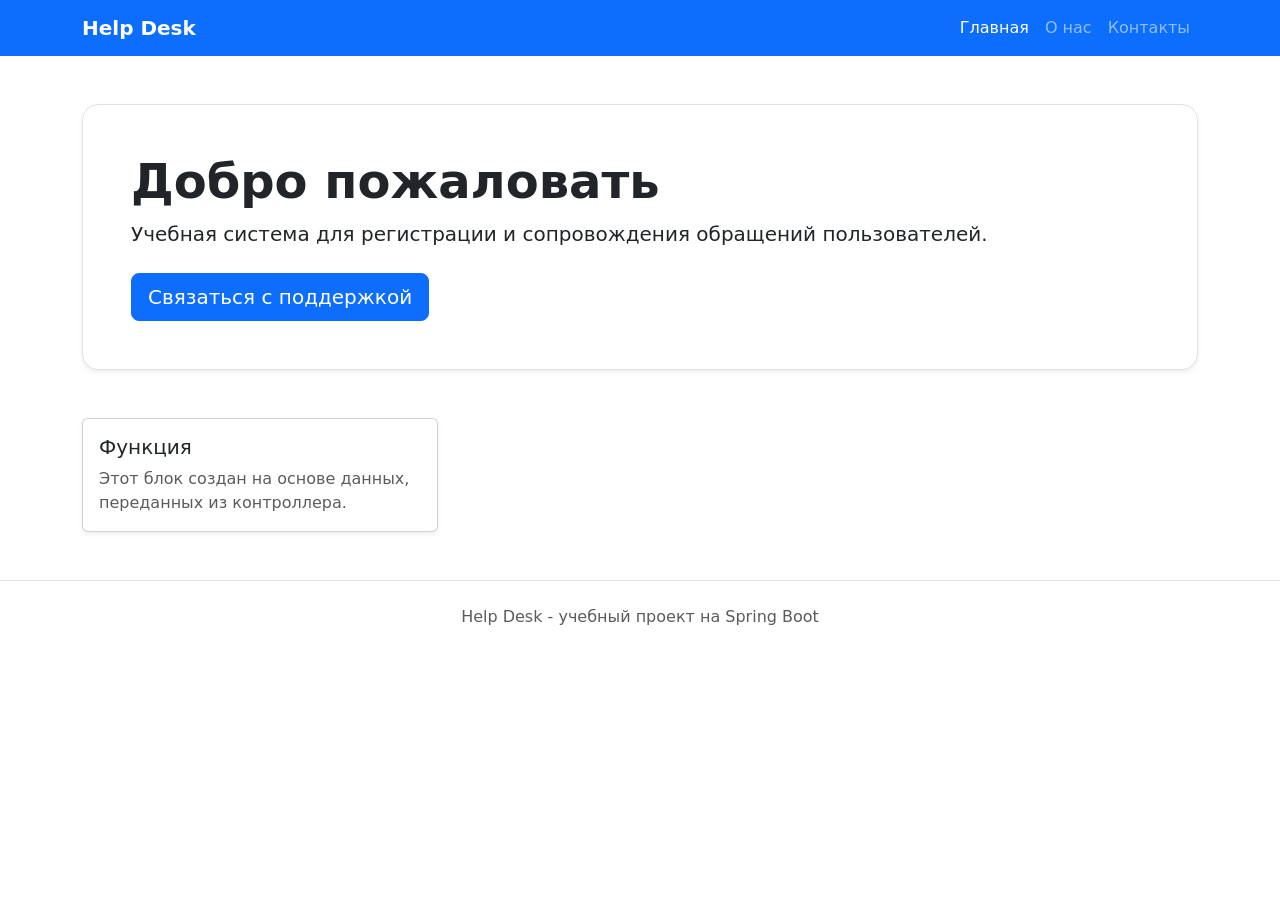
==== src/main/resources/templates/index.html @ e2d503f0 "Module 2: Thymeleaf and Bootstrap finished" ====
<!doctype html>
<html lang="ru" xmlns:th="http://www.thymeleaf.org">
<head>
    <meta charset="UTF-8">
    <meta name="viewport" content="width=device-width, initial-scale=1">
    <title th:text="${pageTitle}">Help Desk</title>
    <link
            href="https://cdn.jsdelivr.net/npm/bootstrap@5.3.8/dist/css/bootstrap.min.css"
            rel="stylesheet">
    <link rel="stylesheet" th:href="@{/static.css/style.css}">
</head>
<body>
<nav class="navbar navbar-expand-lg navbar-dark bg-primary">
    <div class="container">
        <a class="navbar-brand fw-bold" th:href="@{/}">Help Desk</a>
        <div class="navbar-nav">
            <a class="nav-link active" th:href="@{/}">Главная</a>
            <a class="nav-link" th:href="@{/about}">О нас</a>
            <a class="nav-link" th:href="@{/contacts}">Контакты</a>
        </div>
    </div>
</nav>

<main class="container py-5">
    <section class="hero-card p-5 rounded-4 border shadow-sm">
        <h1 class="display-5 fw-bold" th:text="${welcomeMessage}">
            Добро пожаловать
        </h1>
        <p class="lead mb-4">
            Учебная система для регистрации и сопровождения обращений пользователей.
        </p>
        <a class="btn btn-primary btn-lg" th:href="@{/contacts}">
            Связаться с поддержкой
        </a>
    </section>

    <section class="row g-4 mt-4">
        <div class="col-md-4" th:each="feature : ${features}">
            <div class="card h-100 shadow-sm">
                <div class="card-body">
                    <h2 class="h5" th:text="${feature}">Функция</h2>
                    <p class="card-text text-muted">
                        Этот блок создан на основе данных, переданных из контроллера.
                    </p>
                </div>
            </div>
        </div>
    </section>
</main>

<footer class="footer py-4 border-top">
    <div class="container text-center text-muted">
        Help Desk - учебный проект на Spring Boot
    </div>
</footer>

<script
        src="https://cdn.jsdelivr.net/npm/bootstrap@5.3.8/dist/js/bootstrap.bundle.min.js">
</script>
</body>
</html>
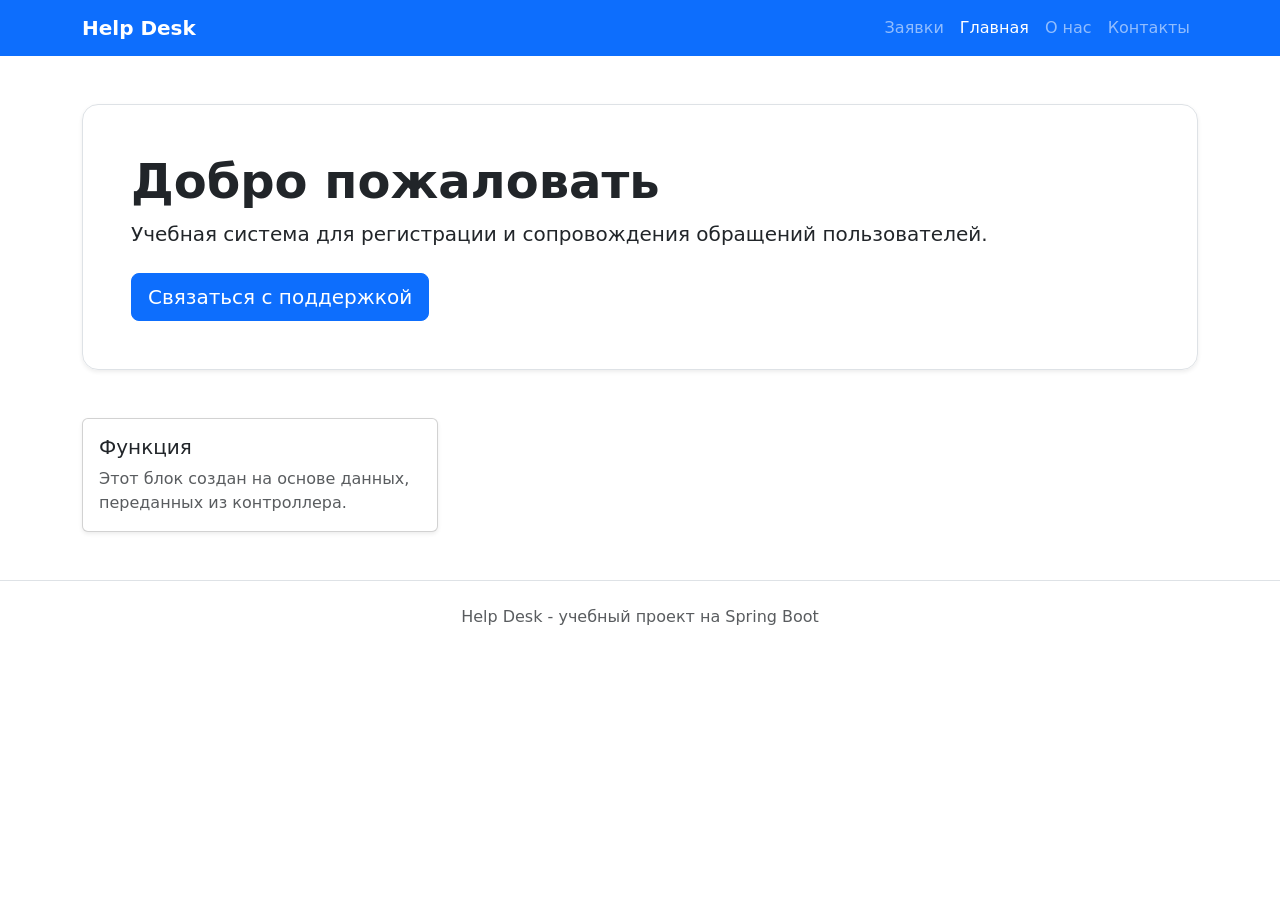
==== commit 959c992f: "Module 3: Добавлена ссылка "Заявки" в навигацию всех страниц. Выполнены мини-задания: добавлены 2 но" ====
--- a/src/main/resources/templates/index.html
+++ b/src/main/resources/templates/index.html
@@ -14,6 +14,7 @@
     <div class="container">
         <a class="navbar-brand fw-bold" th:href="@{/}">Help Desk</a>
         <div class="navbar-nav">
+            <a class="nav-link" th:href="@{/tickets}">Заявки</a>
             <a class="nav-link active" th:href="@{/}">Главная</a>
             <a class="nav-link" th:href="@{/about}">О нас</a>
             <a class="nav-link" th:href="@{/contacts}">Контакты</a>
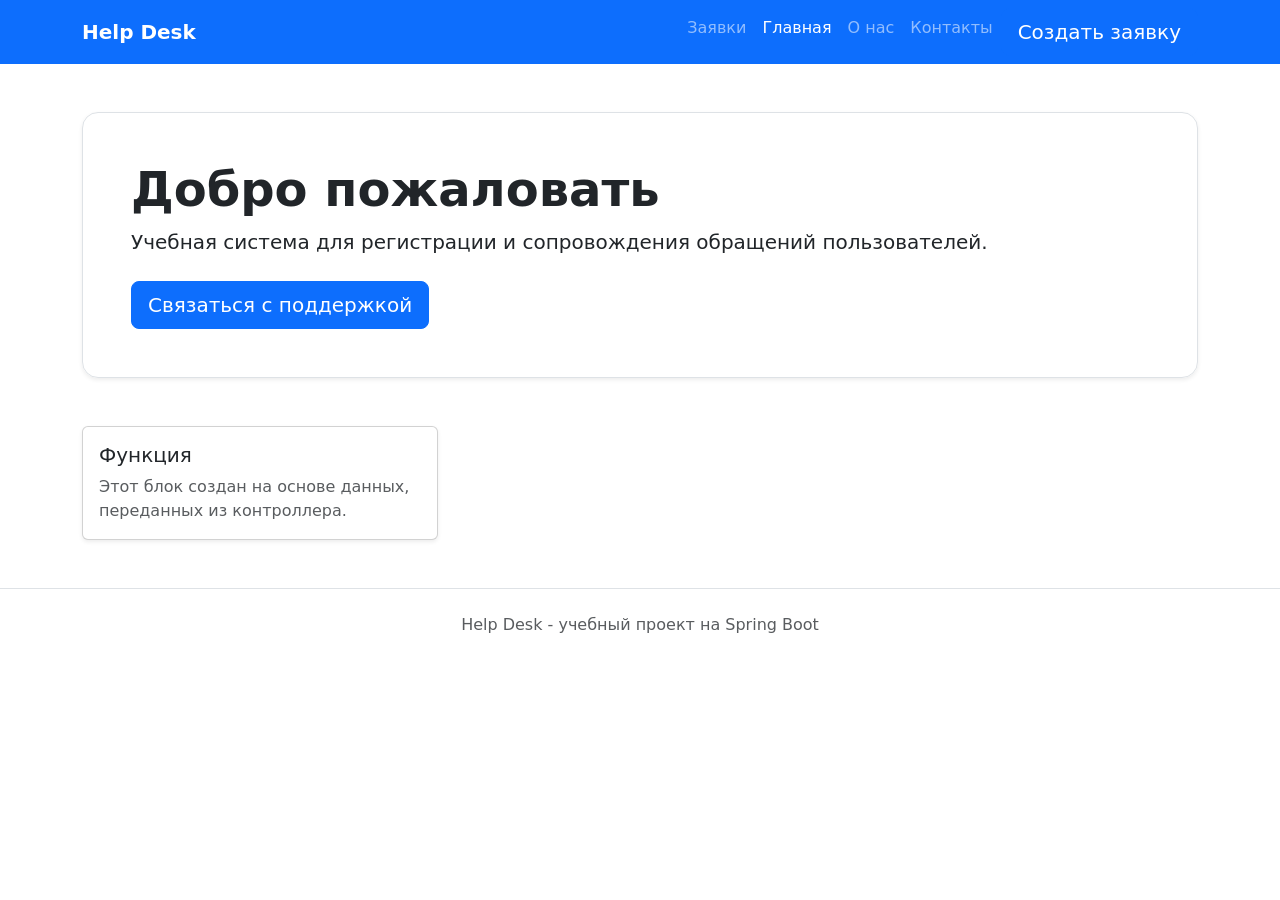
==== commit 99026852: "Module 4: add ticket creation form and service layer" ====
--- a/src/main/resources/templates/index.html
+++ b/src/main/resources/templates/index.html
@@ -18,6 +18,7 @@
             <a class="nav-link active" th:href="@{/}">Главная</a>
             <a class="nav-link" th:href="@{/about}">О нас</a>
             <a class="nav-link" th:href="@{/contacts}">Контакты</a>
+            <a th:href="@{/tickets/new}" class="btn btn-primary btn-lg">Создать заявку</a>
         </div>
     </div>
 </nav>
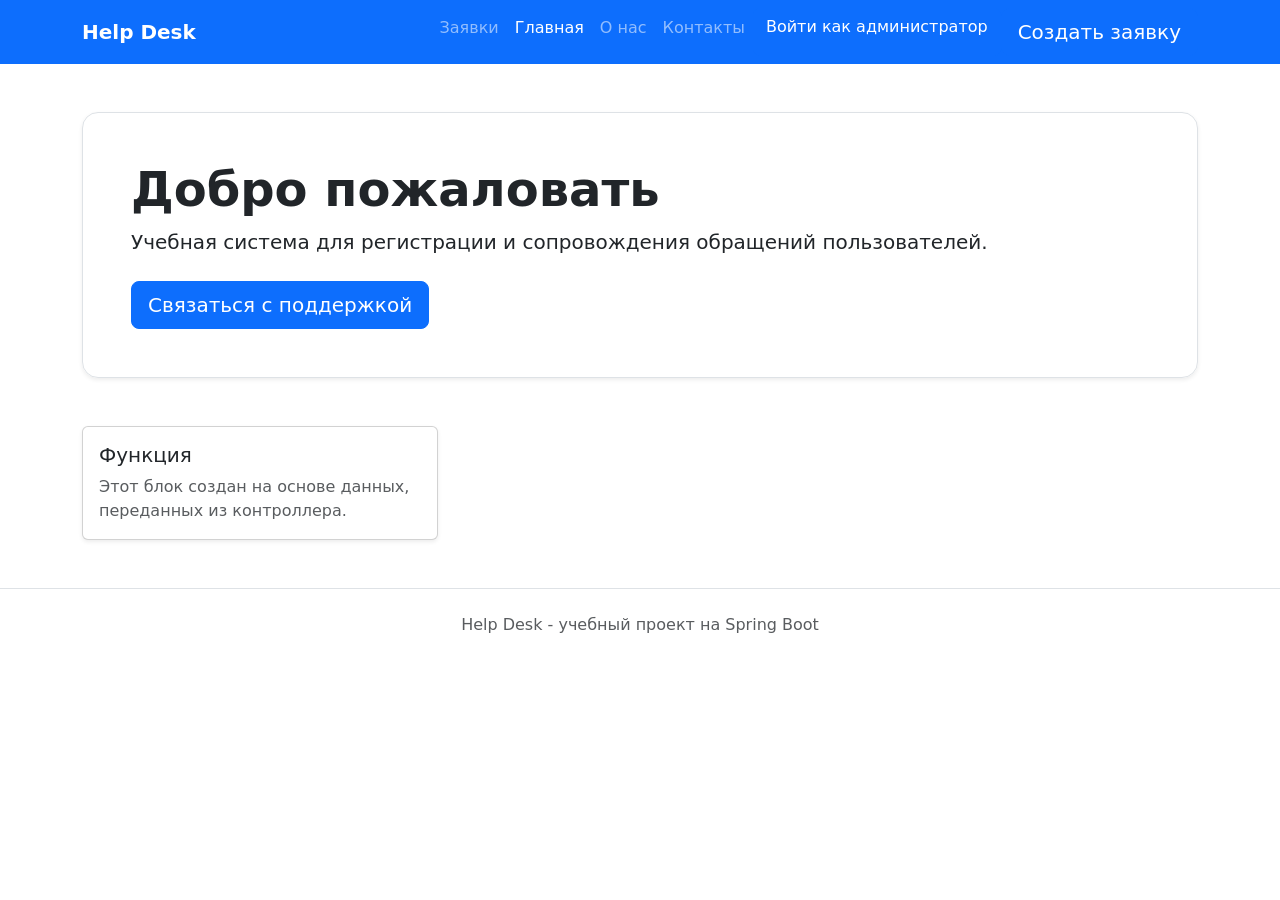
==== commit a16be2eb: "Module 5: добавлена кнопка "Войти как админ" на index.html" ====
--- a/src/main/resources/templates/index.html
+++ b/src/main/resources/templates/index.html
@@ -18,6 +18,7 @@
             <a class="nav-link active" th:href="@{/}">Главная</a>
             <a class="nav-link" th:href="@{/about}">О нас</a>
             <a class="nav-link" th:href="@{/contacts}">Контакты</a>
+            <a th:href="@{/login}" class="btn btn-primary">Войти как администратор</a>
             <a th:href="@{/tickets/new}" class="btn btn-primary btn-lg">Создать заявку</a>
         </div>
     </div>
